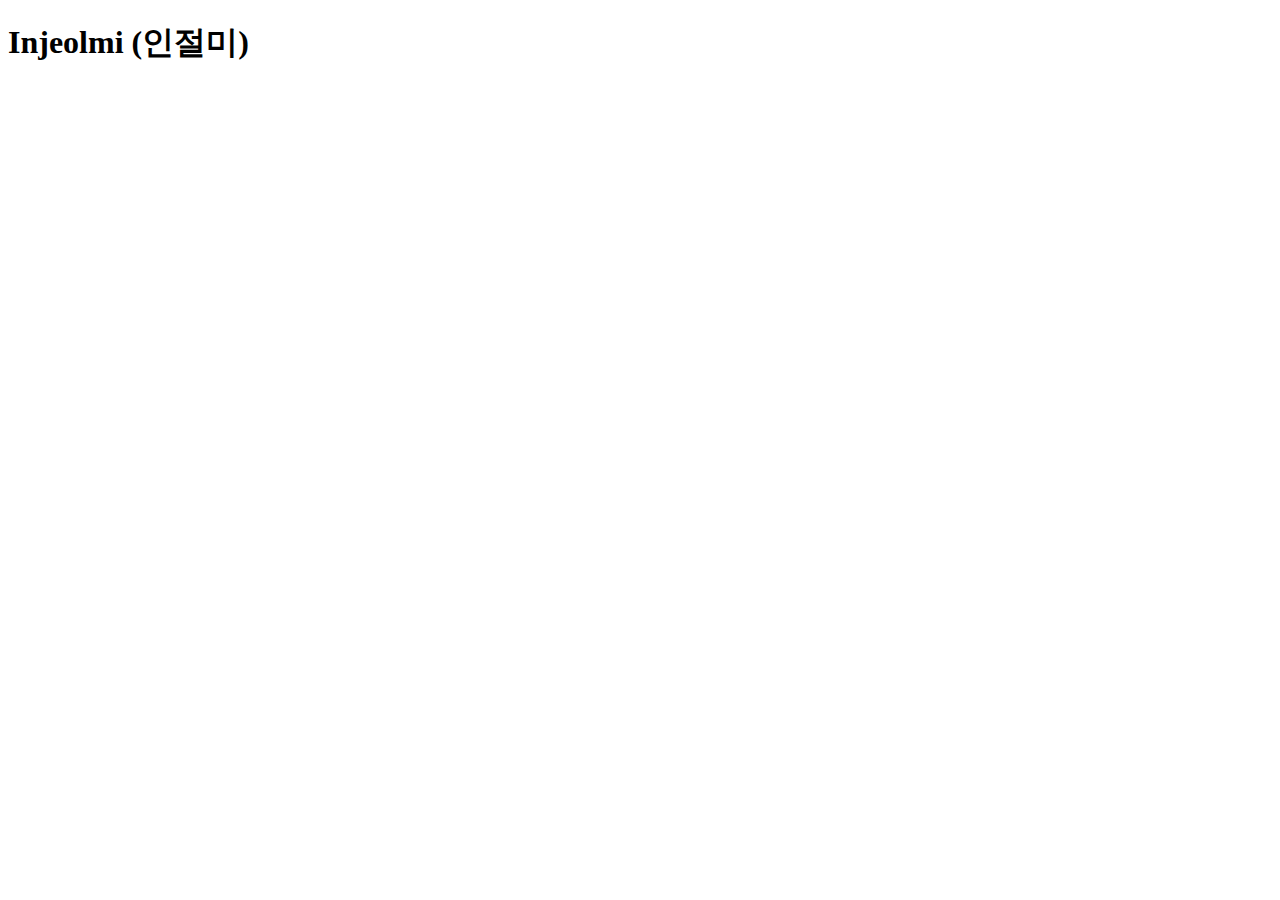
==== recipes/injeolmi.html @ 92f38301 "Set recipes" ====
<!DOCTYPE html>
<html lang="en">
  <head>
    <meta charset="UTF-8" />
    <meta http-equiv="X-UA-Compatible" content="IE=edge" />
    <meta name="viewport" content="width=device-width, initial-scale=1.0" />
    <title>Injeolmi</title>
  </head>
  <body>
    <h1>Injeolmi (인절미)</h1>
  </body>
</html>
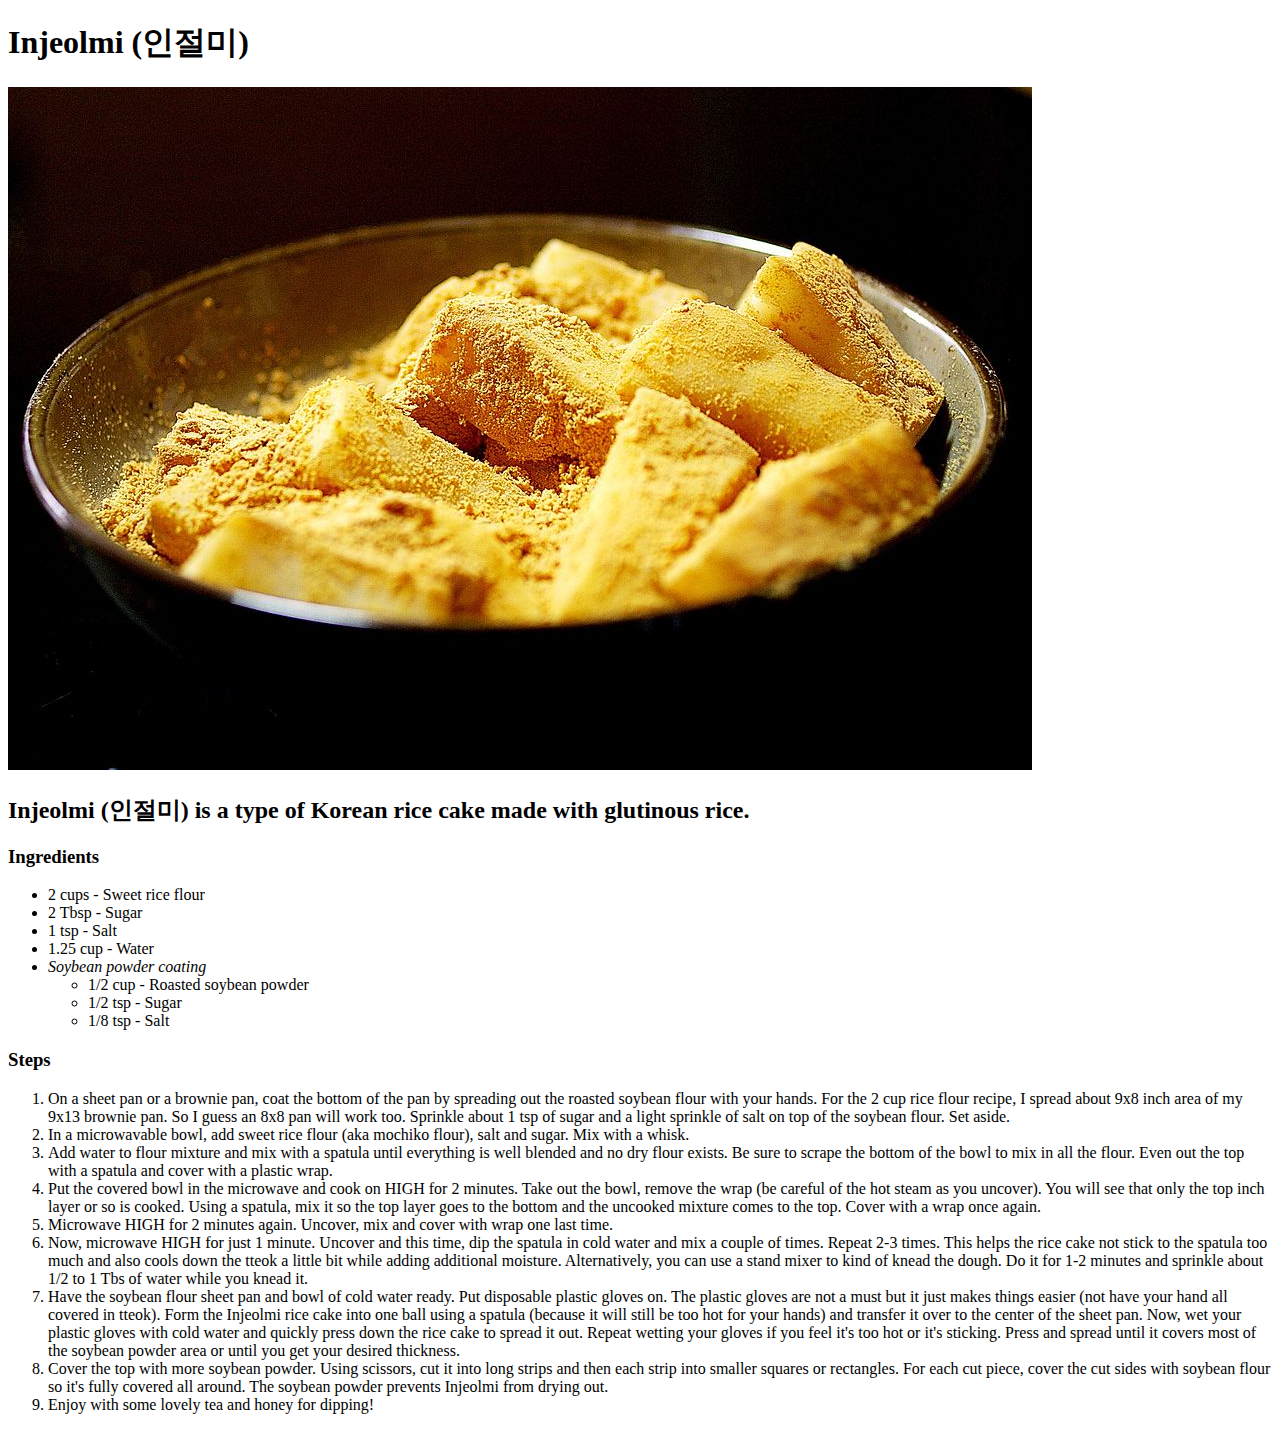
==== commit 951affc1: "Add info to injeolmi.html" ====
--- a/recipes/injeolmi.html
+++ b/recipes/injeolmi.html
@@ -8,5 +8,35 @@
   </head>
   <body>
     <h1>Injeolmi (인절미)</h1>
+    <img src="../img/injeolmi.jpg">
+    <h2>Injeolmi (인절미) is a type of Korean rice cake made with glutinous rice.</h2>
+    <p></p>
+    <h3>Ingredients</h3>
+    <ul>
+      <li>2 cups - Sweet rice flour</li>
+      <li>2 Tbsp - Sugar</li>
+      <li>1 tsp - Salt</li>
+      <li>1.25 cup - Water</li>
+      <!-- Soybean powder coating ingredients -->
+      <li><em>Soybean powder coating</em>
+        <ul>
+          <li>1/2 cup - Roasted soybean powder</li>
+          <li>1/2 tsp - Sugar</li>
+          <li>1/8 tsp - Salt</li>
+        </ul>
+      </li>
+    </ul>
+    <h3>Steps</h3>
+      <ol>
+        <li>On a sheet pan or a brownie pan, coat the bottom of the pan by spreading out the roasted soybean flour with your hands. For the 2 cup rice flour recipe, I spread about 9x8 inch area of my 9x13 brownie pan. So I guess an 8x8 pan will work too. Sprinkle about 1 tsp of sugar and a light sprinkle of salt on top of the soybean flour. Set aside.</li>
+        <li>In a microwavable bowl, add sweet rice flour (aka mochiko flour), salt and sugar. Mix with a whisk.</li>
+        <li>Add water to flour mixture and mix with a spatula until everything is well blended and no dry flour exists. Be sure to scrape the bottom of the bowl to mix in all the flour. Even out the top with a spatula and cover with a plastic wrap.</li>
+        <li>Put the covered bowl in the microwave and cook on HIGH for 2 minutes. Take out the bowl, remove the wrap (be careful of the hot steam as you uncover). You will see that only the top inch layer or so is cooked. Using a spatula, mix it so the top layer goes to the bottom and the uncooked mixture comes to the top. Cover with a wrap once again.</li>
+        <li>Microwave HIGH for 2 minutes again. Uncover, mix and cover with wrap one last time.</li>
+        <li>Now, microwave HIGH for just 1 minute. Uncover and this time, dip the spatula in cold water and mix a couple of times. Repeat 2-3 times. This helps the rice cake not stick to the spatula too much and also cools down the tteok a little bit while adding additional moisture. Alternatively, you can use a stand mixer to kind of knead the dough. Do it for 1-2 minutes and sprinkle about 1/2 to 1 Tbs of water while you knead it.</li>
+        <li>Have the soybean flour sheet pan and bowl of cold water ready. Put disposable plastic gloves on. The plastic gloves are not a must but it just makes things easier (not have your hand all covered in tteok). Form the Injeolmi rice cake into one ball using a spatula (because it will still be too hot for your hands) and transfer it over to the center of the sheet pan. Now, wet your plastic gloves with cold water and quickly press down the rice cake to spread it out. Repeat wetting your gloves if you feel it's too hot or it's sticking. Press and spread until it covers most of the soybean powder area or until you get your desired thickness.</li>
+        <li>Cover the top with more soybean powder. Using scissors, cut it into long strips and then each strip into smaller squares or rectangles. For each cut piece, cover the cut sides with soybean flour so it's fully covered all around. The soybean powder prevents Injeolmi from drying out.</li>
+        <li>Enjoy with some lovely tea and honey for dipping!</li>
+      </ol>
   </body>
 </html>
